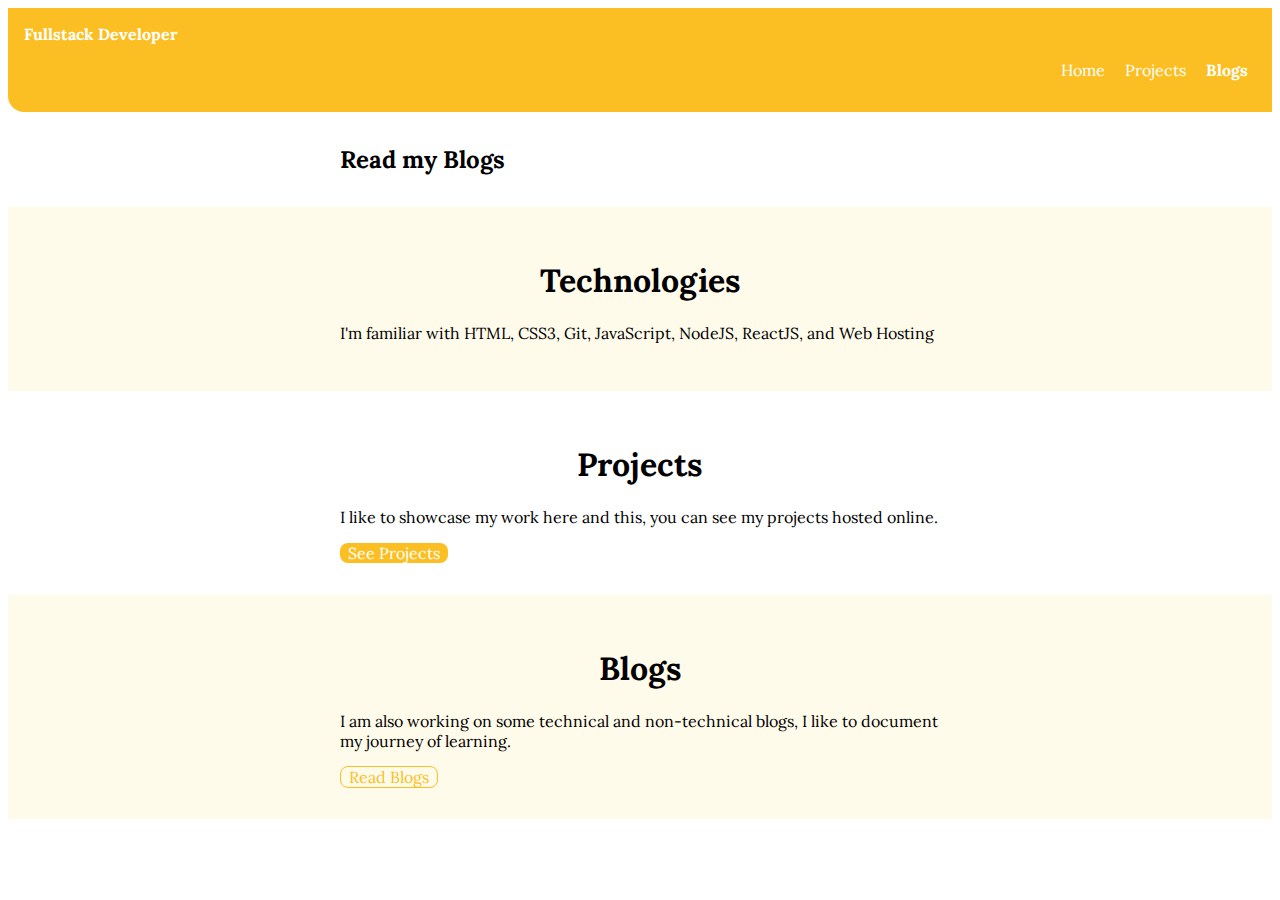
==== blogs.html @ 836b37e6 "update portfolio" ====
<!DOCTYPE html>
<html lang="en">
<head>
    <meta charset="UTF-8">
    <meta http-equiv="X-UA-Compatible" content="IE=edge">
    <meta name="viewport" content="width=device-width, initial-scale=1.0">
    <title>Blogs | Portfolio</title>
    <link href ="style.css" rel ="stylesheet" />
</head>
<body>
    <nav class="navigation container">
        <div class="nav-brand">Fullstack Developer</div>
        <ul class="non-bullet nav-pills">
            <li class="list-inline">
                <a class="link" href="/index.html">Home</a>
            </li>
            <li class="list-inline">
                <a class="link" href="/projects.html">Projects</a>
            </li>
            <li class="list-inline">
                <a class="link link-active" href="/">Blogs</a>
            </li>
        </ul>
    </nav>
    <header class="header-profile"> 
    <h2 class="container-center">Read my <span class="heading-inverted">Blogs</span></h2>
    </header>
    <section class="section offwhite">
        <div class="container container-center">
            <h1>Technologies</h1>
            <p>I'm familiar with HTML, CSS3, Git, JavaScript, NodeJS, ReactJS, and Web Hosting</p>
        </div>       
    </section>
    <section class="section">
        <div class="container container-center">
            <h1>Projects</h1>
            <p>I like to showcase my work here and this, you can see my projects hosted online.</p>
            <a class="list-inline link link-primary" href="/projects.html">See Projects</a>
        </div>       
    </section>
    <section class="section offwhite">
        <div class="container container-center">
            <h1>Blogs</h1>
            <p>I am also working on some technical and non-technical blogs, I like to document my journey of learning.</p>
            <a class="list-inline link link-secondary" href="/blogs.html">Read Blogs</a>
        </div>       
    </section>
</body>
</html>
---- style.css ----
@import url('https://fonts.googleapis.com/css2?family=Lora&display=swap');

:root {
    --primary-color: #fbbf24;
    --dark-gray: grey;
    --off-white: #fffbeb;
}

hr {
    margin: 1rem 0rem;
}

ol {
    color: blueviolet;
}

h3 {
    color: cadetblue;
}

/* id  */
#lib-header {
    color: gray;
}

.para {
    color: chocolate;
}

body {
    font-family: 'Lora', serif;
}

/* containers */
.container-center {
    max-width: 600px;
    margin: auto;
}

.container {
    padding-left: 1rem;
    padding-right: 1rem;
}

/* Links */
.link {
    text-decoration: none;
    padding: 0.5rem 1 rem;
}

.link-primary {
    background-color: var(--primary-color);
    border-radius: 0.5rem;
    color: white;
}

.link-secondary {
    color: var(--primary-color);
    border-radius: 0.5rem;
    border: 1px solid var(--primary-color);
}
.link-active{
    font-weight: bold;
}

/* inlin listing */
.list-inline {
    display: inline;
    padding: 0rem 0.5rem;
}

.non-bullet {
    list-style: none;
}

/* Navigation */
.navigation {
    background-color: var(--primary-color);
    color: white;
    padding: 1rem;
    border-bottom-left-radius: 1rem;
}

.navigation .link {
    color:white;
}

.navigation .nav-brand {
    font-weight: bold;
}

.navigation .nav-pills {
    text-align: right;
}

/* Header  */
.header-profile {
    padding: 2rem;
}

.header-profile .profile-img {
    max-width: 350px;
    display: block;
    margin: auto;
}

.header-profile .header-profile-heading {
    padding-top: 1rem;
    color: var(--dark-gray);
}

.header-profile .header-profile-heading .heading-inverted {
    color: var(--primary-color);
}

/* section  */
.section{
    padding: 2rem;
}
.section h1{
    text-align: center;
}
.offwhite {
    background-color: var(--off-white);
}

/* Footer  */
.footer{
    background-color: var(--primary-color);
    padding: 1rem 1rem;
    text-align: center;
    border-top-right-radius: 1rem;
}

.footer .link{
    color: white;
}
.footer .footer-terms{
    color: darkgoldenrod;
    text-align: right;
}
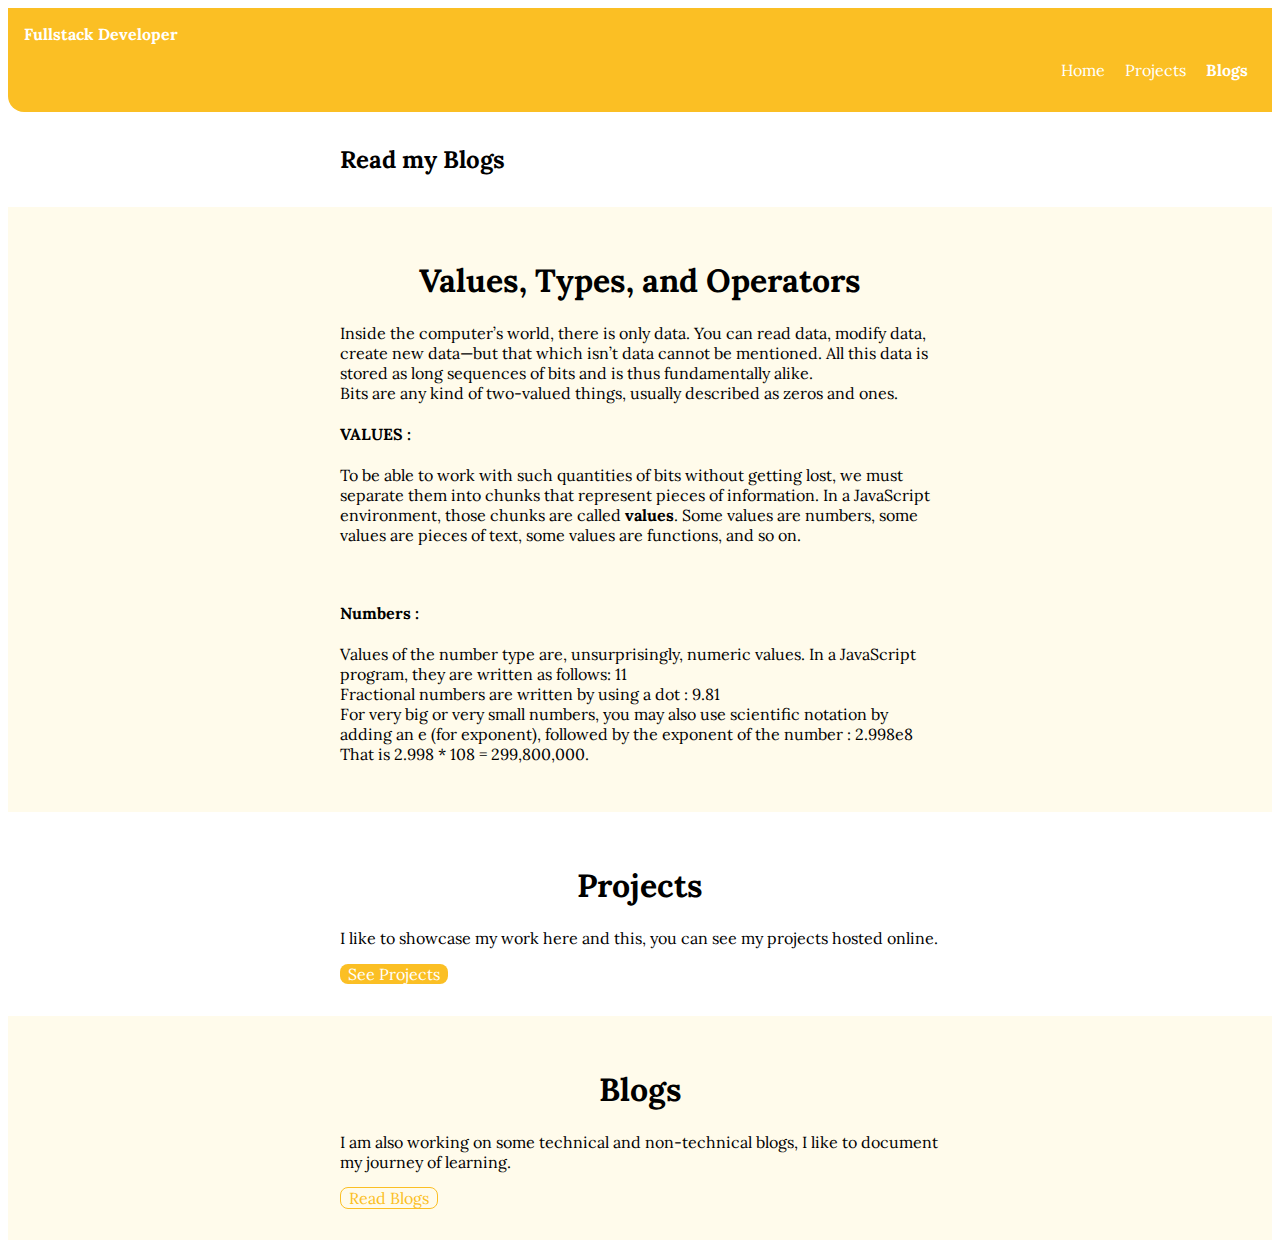
==== commit 269d972c: "Add blog on values" ====
--- a/blogs.html
+++ b/blogs.html
@@ -27,8 +27,19 @@
     </header>
     <section class="section offwhite">
         <div class="container container-center">
-            <h1>Technologies</h1>
-            <p>I'm familiar with HTML, CSS3, Git, JavaScript, NodeJS, ReactJS, and Web Hosting</p>
+            <h1>Values, Types, and Operators</h1>
+            <p>
+                Inside the computer’s world, there is only data. You can read data, modify data, create new data—but that which isn’t data cannot be mentioned. All this data is stored as long sequences of bits and is thus fundamentally alike.<br/>
+
+                Bits are any kind of two-valued things, usually described as zeros and ones.
+                <h4>VALUES : </h4>
+                To be able to work with such quantities of bits without getting lost, we must separate them into chunks that represent pieces of information. In a JavaScript environment, those chunks are called <b>values</b>. Some values are numbers, some values are pieces of text, some values are functions, and so on.</p><br>
+                <h4>Numbers : </h4>
+                Values of the number type are, unsurprisingly, numeric values. In a JavaScript program, they are written as follows: 11 <br>
+                Fractional numbers are written by using a dot : 9.81 <br>
+                For very big or very small numbers, you may also use scientific notation by adding an e (for exponent), followed by the exponent of the number : 2.998e8 <br>
+                That is 2.998 * 108 = 299,800,000. <br>
+            </p>
         </div>       
     </section>
     <section class="section">
